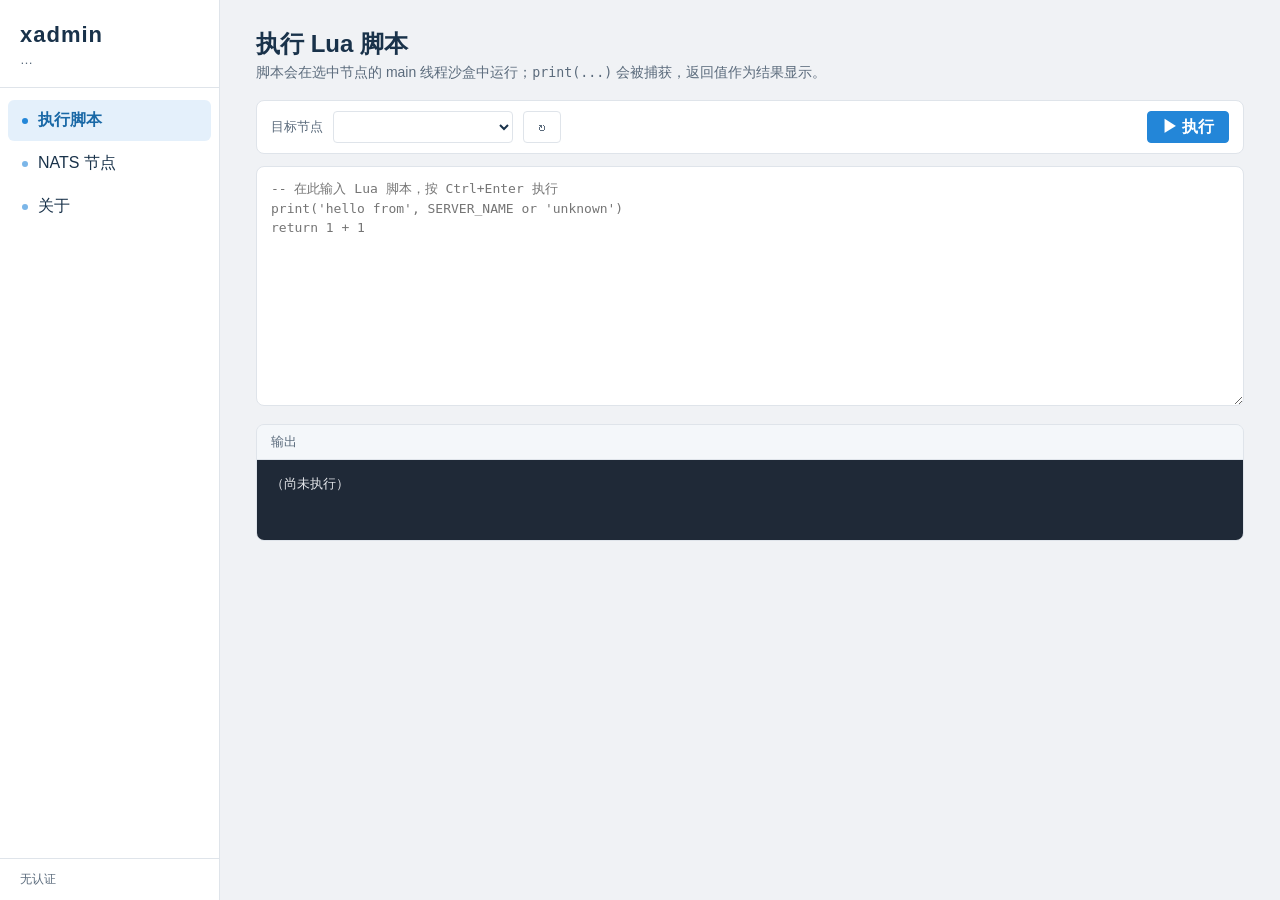
==== scripts/xadmin/static/index.html @ 1b97b303 "feat(xadmin, xpac): Add new xadmin console and migrate xpac to scripts directory - Add new xadmin ma" ====
<!doctype html>
<html lang="zh-CN">
<head>
<meta charset="utf-8" />
<meta name="viewport" content="width=device-width,initial-scale=1" />
<title>xadmin · xnet 管理控制台</title>
<link rel="stylesheet" href="app.css" />
</head>
<body>
<div class="layout">
    <aside class="sidebar">
        <div class="brand">
            <div class="brand-name">xadmin</div>
            <div class="brand-sub" id="self-name">…</div>
        </div>
        <nav class="menu">
            <button type="button" class="menu-item active" data-page="shell">
                <span class="menu-dot"></span>执行脚本
            </button>
            <button type="button" class="menu-item" data-page="peers">
                <span class="menu-dot"></span>NATS 节点
            </button>
            <button type="button" class="menu-item" data-page="about">
                <span class="menu-dot"></span>关于
            </button>
        </nav>
        <div class="sidebar-foot">
            <span id="auth-state">无认证</span>
        </div>
    </aside>

    <main class="content">
        <!-- Page: shell -->
        <section class="page" data-page="shell" hidden>
            <header class="page-head">
                <h1>执行 Lua 脚本</h1>
                <div class="page-sub">脚本会在选中节点的 main 线程沙盒中运行；<code>print(...)</code> 会被捕获，返回值作为结果显示。</div>
            </header>

            <div class="toolbar">
                <label class="toolbar-label" for="target">目标节点</label>
                <select id="target" class="toolbar-select"></select>
                <button type="button" id="refresh-peers" class="btn btn-ghost" title="刷新节点列表">↻</button>
                <span class="spacer"></span>
                <button type="button" id="run-script" class="btn btn-primary">▶ 执行</button>
            </div>

            <textarea id="script" class="script-input" spellcheck="false"
                placeholder="-- 在此输入 Lua 脚本，按 Ctrl+Enter 执行
print('hello from', SERVER_NAME or 'unknown')
return 1 + 1"></textarea>

            <div class="output">
                <div class="output-head">
                    <span>输出</span>
                    <span id="run-meta" class="output-meta"></span>
                </div>
                <pre id="output" class="output-body">（尚未执行）</pre>
            </div>
        </section>

        <!-- Page: peers -->
        <section class="page" data-page="peers" hidden>
            <header class="page-head">
                <h1>NATS 节点</h1>
                <div class="page-sub">每个 xadmin 实例每 5 秒向 NATS 广播一次 <code>xadmin_announce</code>，超过 15 秒未见即视为掉线。</div>
            </header>
            <button type="button" id="refresh-peers-2" class="btn btn-ghost">↻ 刷新</button>
            <table class="peer-table">
                <thead><tr><th>节点</th><th>角色</th><th>最近一次心跳 (ms)</th></tr></thead>
                <tbody id="peer-rows"></tbody>
            </table>
        </section>

        <!-- Page: about -->
        <section class="page" data-page="about" hidden>
            <header class="page-head">
                <h1>关于 xadmin</h1>
            </header>
            <p>xadmin 是基于 xnet2lua 的轻量管理控制台，通过 NATS 在多个 <code>SERVER_NAME</code> 进程间路由脚本执行。</p>
            <ul>
                <li>启动：<code>bin/xnet scripts/xadmin/xadmin_main.lua SERVER_NAME=xadmin1</code></li>
                <li>认证：在 <code>xnet.cfg</code> 设置 <code>XADMIN_TOKEN=…</code> 后所有 <code>/api/exec</code> 必须带 <code>X-Xadmin-Token</code> 头</li>
                <li>禁止远程执行某节点：在该进程不启用 xadmin 即可（不会注册 <code>xadmin_remote_exec</code>）</li>
            </ul>
        </section>
    </main>
</div>
<script src="app.js"></script>
</body>
</html>
---- scripts/xadmin/static/app.css ----
:root {
    color-scheme: light;
    --text: #19324a;
    --muted: #5b6b7c;
    --line: #dfe4ea;
    --band: #f4f7fa;
    --bg: #f0f2f5;
    --blue: #2386d8;
    --blue-d: #1968a6;
    --green: #24b35b;
    --red: #e94b3c;
    --orange: #d97a1a;
    --code-bg: #1f2937;
    --code-fg: #e5e7eb;
}
* { box-sizing: border-box; }
html, body { height: 100%; }
body {
    margin: 0;
    font-family: "Segoe UI", "PingFang SC", "Microsoft YaHei", Arial, sans-serif;
    background: var(--bg);
    color: var(--text);
}
code { font-family: "Cascadia Mono", "Fira Code", Consolas, monospace; font-size: 0.95em; }

.layout { display: flex; min-height: 100vh; }

/* ---- sidebar ---- */
.sidebar {
    width: 220px;
    background: #fff;
    border-right: 1px solid var(--line);
    display: flex;
    flex-direction: column;
    padding: 22px 0 12px;
}
.brand { padding: 0 20px 20px; border-bottom: 1px solid var(--line); }
.brand-name { font-size: 22px; font-weight: 700; letter-spacing: 1px; }
.brand-sub { font-size: 13px; color: var(--muted); margin-top: 4px; word-break: break-all; }
.menu { flex: 1; padding: 12px 8px; display: flex; flex-direction: column; gap: 2px; }
.menu-item {
    display: flex; align-items: center; gap: 10px;
    padding: 10px 14px;
    background: transparent; border: 0;
    color: var(--text); font: inherit; text-align: left;
    border-radius: 6px; cursor: pointer;
}
.menu-item:hover { background: var(--band); }
.menu-item.active { background: rgba(35,134,216,0.12); color: var(--blue-d); font-weight: 600; }
.menu-dot { width: 6px; height: 6px; border-radius: 50%; background: var(--blue); opacity: 0.6; }
.menu-item.active .menu-dot { opacity: 1; }
.sidebar-foot { padding: 12px 20px 0; border-top: 1px solid var(--line); font-size: 12px; color: var(--muted); }

/* ---- content ---- */
.content {
    flex: 1; padding: 28px 36px; max-width: 1200px;
}
.page-head h1 { margin: 0 0 4px; font-size: 24px; }
.page-sub { color: var(--muted); margin-bottom: 18px; font-size: 14px; }

/* ---- toolbar ---- */
.toolbar {
    display: flex; align-items: center; gap: 10px;
    background: #fff;
    padding: 10px 14px;
    border: 1px solid var(--line);
    border-radius: 8px;
    margin-bottom: 12px;
}
.toolbar-label { color: var(--muted); font-size: 13px; }
.toolbar-select {
    height: 32px; padding: 0 10px;
    border: 1px solid var(--line); border-radius: 4px; background: #fff;
    color: var(--text); min-width: 180px;
}
.spacer { flex: 1; }
.btn {
    height: 32px; padding: 0 14px;
    border-radius: 4px; border: 1px solid var(--line);
    background: #fff; color: var(--text);
    font: inherit; cursor: pointer; line-height: 30px;
}
.btn:hover { background: var(--band); }
.btn-primary { background: var(--blue); color: #fff; border-color: var(--blue); font-weight: 600; }
.btn-primary:hover { background: var(--blue-d); border-color: var(--blue-d); }
.btn-ghost { background: transparent; color: var(--muted); }

/* ---- script editor ---- */
.script-input {
    width: 100%; min-height: 240px;
    padding: 12px 14px;
    background: #fff;
    border: 1px solid var(--line); border-radius: 8px;
    font-family: "Cascadia Mono", "Fira Code", Consolas, monospace;
    font-size: 13px; line-height: 1.5;
    color: var(--text);
    resize: vertical;
}
.script-input:focus { outline: 2px solid var(--blue); outline-offset: -1px; border-color: var(--blue); }

/* ---- output ---- */
.output { margin-top: 14px; border: 1px solid var(--line); border-radius: 8px; overflow: hidden; }
.output-head {
    display: flex; justify-content: space-between; align-items: center;
    padding: 8px 14px;
    background: var(--band);
    border-bottom: 1px solid var(--line);
    font-size: 13px; color: var(--muted);
}
.output-meta { font-family: "Cascadia Mono", monospace; font-size: 12px; }
.output-meta.ok { color: var(--green); }
.output-meta.err { color: var(--red); }
.output-body {
    margin: 0; padding: 14px;
    background: var(--code-bg);
    color: var(--code-fg);
    font-family: "Cascadia Mono", "Fira Code", Consolas, monospace;
    font-size: 13px; line-height: 1.55;
    white-space: pre-wrap; word-wrap: break-word;
    min-height: 80px;
}

/* ---- peer table ---- */
.peer-table { width: 100%; border-collapse: collapse; margin-top: 12px; background: #fff; }
.peer-table th, .peer-table td {
    padding: 10px 14px; border-bottom: 1px solid var(--line); text-align: left;
}
.peer-table th { background: var(--band); font-weight: 600; color: var(--muted); }
.peer-table td.role-self { color: var(--blue); font-weight: 600; }
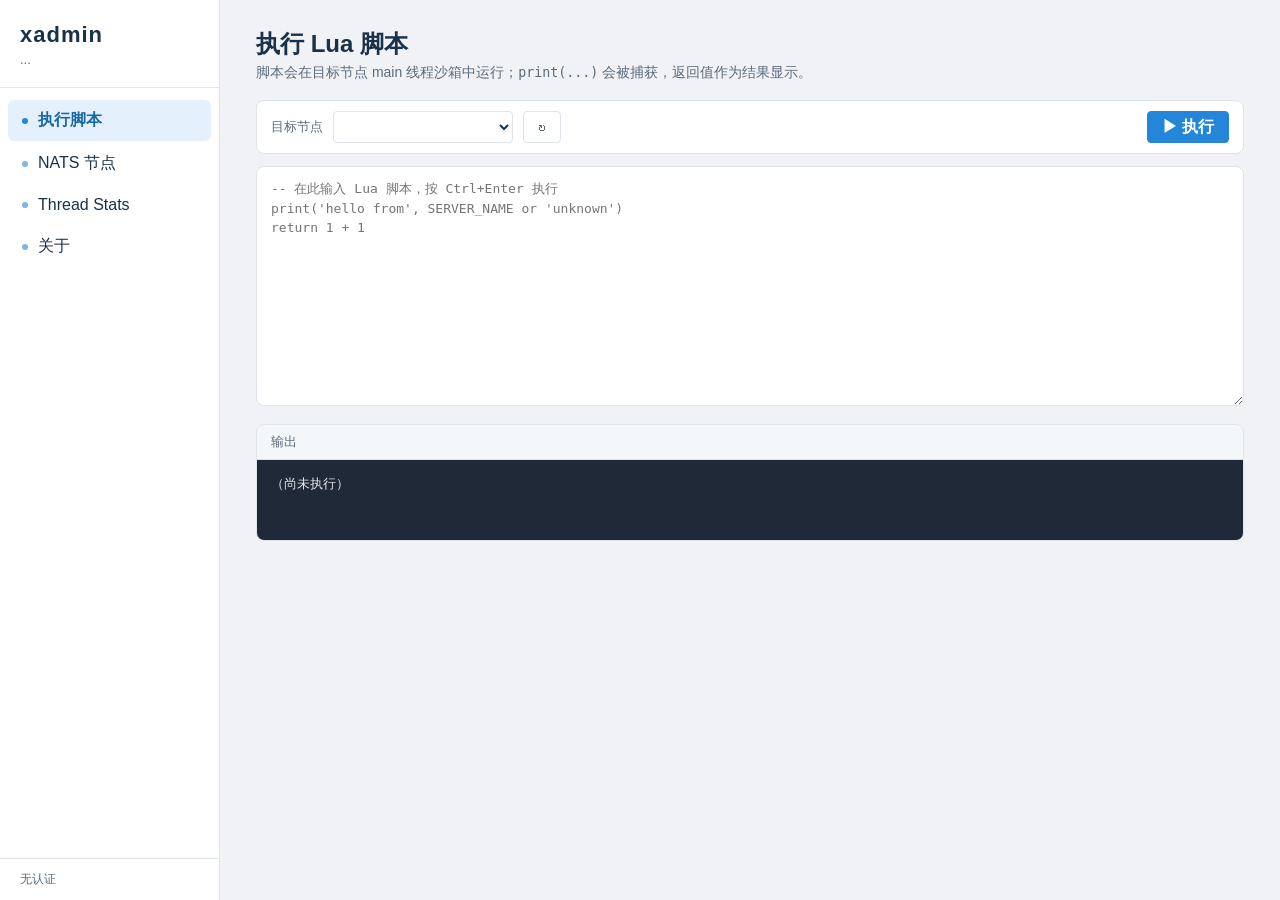
==== commit 3fc61700: "feat(xadmin,xrouter,xthread): Worker Direct RPC + Built-in run_script + Thread Statistics Panel - Al" ====
--- a/scripts/xadmin/static/index.html
+++ b/scripts/xadmin/static/index.html
@@ -11,7 +11,7 @@
     <aside class="sidebar">
         <div class="brand">
             <div class="brand-name">xadmin</div>
-            <div class="brand-sub" id="self-name">…</div>
+            <div class="brand-sub" id="self-name">...</div>
         </div>
         <nav class="menu">
             <button type="button" class="menu-item active" data-page="shell">
@@ -19,6 +19,9 @@
             </button>
             <button type="button" class="menu-item" data-page="peers">
                 <span class="menu-dot"></span>NATS 节点
+            </button>
+            <button type="button" class="menu-item" data-page="stats">
+                <span class="menu-dot"></span>Thread Stats
             </button>
             <button type="button" class="menu-item" data-page="about">
                 <span class="menu-dot"></span>关于
@@ -30,11 +33,10 @@
     </aside>
 
     <main class="content">
-        <!-- Page: shell -->
         <section class="page" data-page="shell" hidden>
             <header class="page-head">
                 <h1>执行 Lua 脚本</h1>
-                <div class="page-sub">脚本会在选中节点的 main 线程沙盒中运行；<code>print(...)</code> 会被捕获，返回值作为结果显示。</div>
+                <div class="page-sub">脚本会在目标节点 main 线程沙箱中运行；<code>print(...)</code> 会被捕获，返回值作为结果显示。</div>
             </header>
 
             <div class="toolbar">
@@ -59,7 +61,6 @@
             </div>
         </section>
 
-        <!-- Page: peers -->
         <section class="page" data-page="peers" hidden>
             <header class="page-head">
                 <h1>NATS 节点</h1>
@@ -67,12 +68,46 @@
             </header>
             <button type="button" id="refresh-peers-2" class="btn btn-ghost">↻ 刷新</button>
             <table class="peer-table">
-                <thead><tr><th>节点</th><th>角色</th><th>最近一次心跳 (ms)</th></tr></thead>
+                <thead><tr><th>节点</th><th>角色</th><th>最近一次心跳(ms)</th></tr></thead>
                 <tbody id="peer-rows"></tbody>
             </table>
         </section>
 
-        <!-- Page: about -->
+        <section class="page" data-page="stats" hidden>
+            <header class="page-head">
+                <h1>Thread Stats</h1>
+                <div class="page-sub">基于 <code>xthread.all_stats()</code> 的线程队列聚合视图。</div>
+            </header>
+            <div class="stats-toolbar">
+                <button type="button" id="refresh-stats" class="btn btn-ghost">↻ 刷新</button>
+                <span id="stats-at" class="stats-at"></span>
+            </div>
+            <div class="stats-cards">
+                <div class="stats-card">
+                    <div class="stats-k">Node</div>
+                    <div class="stats-v" id="stats-self">-</div>
+                </div>
+                <div class="stats-card">
+                    <div class="stats-k">Threads</div>
+                    <div class="stats-v" id="stats-thread-count">0</div>
+                </div>
+                <div class="stats-card">
+                    <div class="stats-k">Queue Depth Total</div>
+                    <div class="stats-v" id="stats-queue-total">0</div>
+                </div>
+                <div class="stats-card">
+                    <div class="stats-k">Queue Peak</div>
+                    <div class="stats-v" id="stats-queue-peak">0</div>
+                </div>
+            </div>
+            <table class="peer-table">
+                <thead>
+                    <tr><th>Thread ID</th><th>Name</th><th>Queue Depth</th><th>Queue Max</th></tr>
+                </thead>
+                <tbody id="stats-rows"></tbody>
+            </table>
+        </section>
+
         <section class="page" data-page="about" hidden>
             <header class="page-head">
                 <h1>关于 xadmin</h1>
@@ -80,7 +115,7 @@
             <p>xadmin 是基于 xnet2lua 的轻量管理控制台，通过 NATS 在多个 <code>SERVER_NAME</code> 进程间路由脚本执行。</p>
             <ul>
                 <li>启动：<code>bin/xnet scripts/xadmin/xadmin_main.lua SERVER_NAME=xadmin1</code></li>
-                <li>认证：在 <code>xnet.cfg</code> 设置 <code>XADMIN_TOKEN=…</code> 后所有 <code>/api/exec</code> 必须带 <code>X-Xadmin-Token</code> 头</li>
+                <li>认证：在 <code>xnet.cfg</code> 设置 <code>XADMIN_TOKEN=...</code> 后所有 <code>/api/exec</code> 必须带 <code>X-Xadmin-Token</code> 头</li>
                 <li>禁止远程执行某节点：在该进程不启用 xadmin 即可（不会注册 <code>xadmin_remote_exec</code>）</li>
             </ul>
         </section>
--- a/scripts/xadmin/static/app.css
+++ b/scripts/xadmin/static/app.css
@@ -127,3 +127,45 @@
 }
 .peer-table th { background: var(--band); font-weight: 600; color: var(--muted); }
 .peer-table td.role-self { color: var(--blue); font-weight: 600; }
+
+/* ---- stats panel ---- */
+.stats-toolbar {
+    display: flex;
+    align-items: center;
+    gap: 10px;
+    margin-bottom: 10px;
+}
+.stats-at {
+    color: var(--muted);
+    font-size: 12px;
+}
+.stats-cards {
+    display: grid;
+    grid-template-columns: repeat(4, minmax(140px, 1fr));
+    gap: 10px;
+    margin-bottom: 12px;
+}
+.stats-card {
+    background: #fff;
+    border: 1px solid var(--line);
+    border-radius: 8px;
+    padding: 10px 12px;
+}
+.stats-k {
+    color: var(--muted);
+    font-size: 12px;
+    margin-bottom: 4px;
+}
+.stats-v {
+    font-size: 20px;
+    line-height: 1.2;
+    font-weight: 700;
+    color: var(--text);
+    word-break: break-all;
+}
+
+@media (max-width: 960px) {
+    .stats-cards {
+        grid-template-columns: repeat(2, minmax(140px, 1fr));
+    }
+}
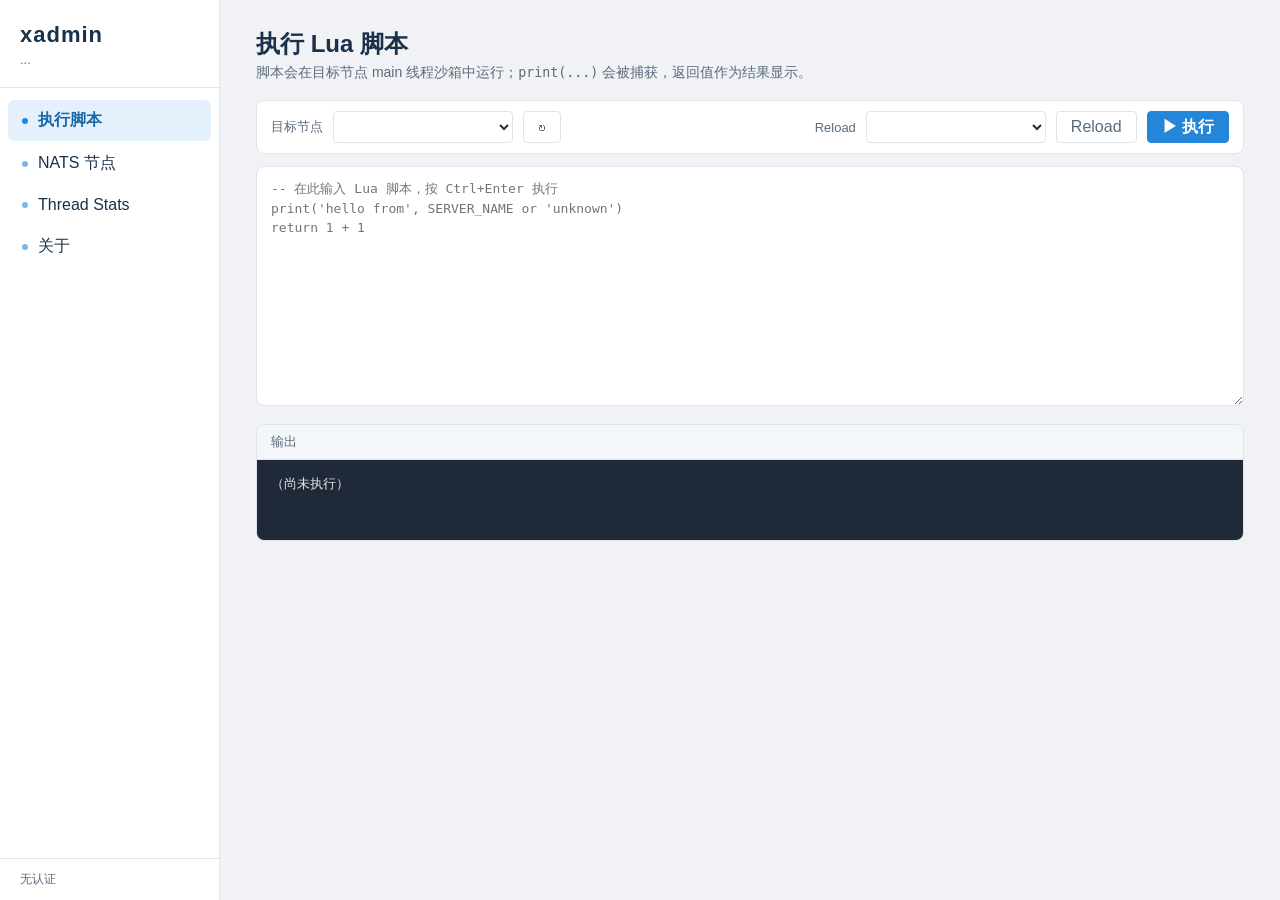
==== commit 34883b5b: "feat(reload,xnats,xadmin): cross-process hot-reload via NATS RPC Add an end-to-end hot-reload protoc" ====
--- a/scripts/xadmin/static/index.html
+++ b/scripts/xadmin/static/index.html
@@ -44,6 +44,9 @@
                 <select id="target" class="toolbar-select"></select>
                 <button type="button" id="refresh-peers" class="btn btn-ghost" title="刷新节点列表">↻</button>
                 <span class="spacer"></span>
+                <label class="toolbar-label" for="reload-target">Reload</label>
+                <select id="reload-target" class="toolbar-select"></select>
+                <button type="button" id="reload-process" class="btn btn-ghost">Reload</button>
                 <button type="button" id="run-script" class="btn btn-primary">▶ 执行</button>
             </div>
 
--- a/scripts/xadmin/static/app.css
+++ b/scripts/xadmin/static/app.css
@@ -60,7 +60,7 @@
 
 /* ---- toolbar ---- */
 .toolbar {
-    display: flex; align-items: center; gap: 10px;
+    display: flex; align-items: center; gap: 10px; flex-wrap: wrap;
     background: #fff;
     padding: 10px 14px;
     border: 1px solid var(--line);
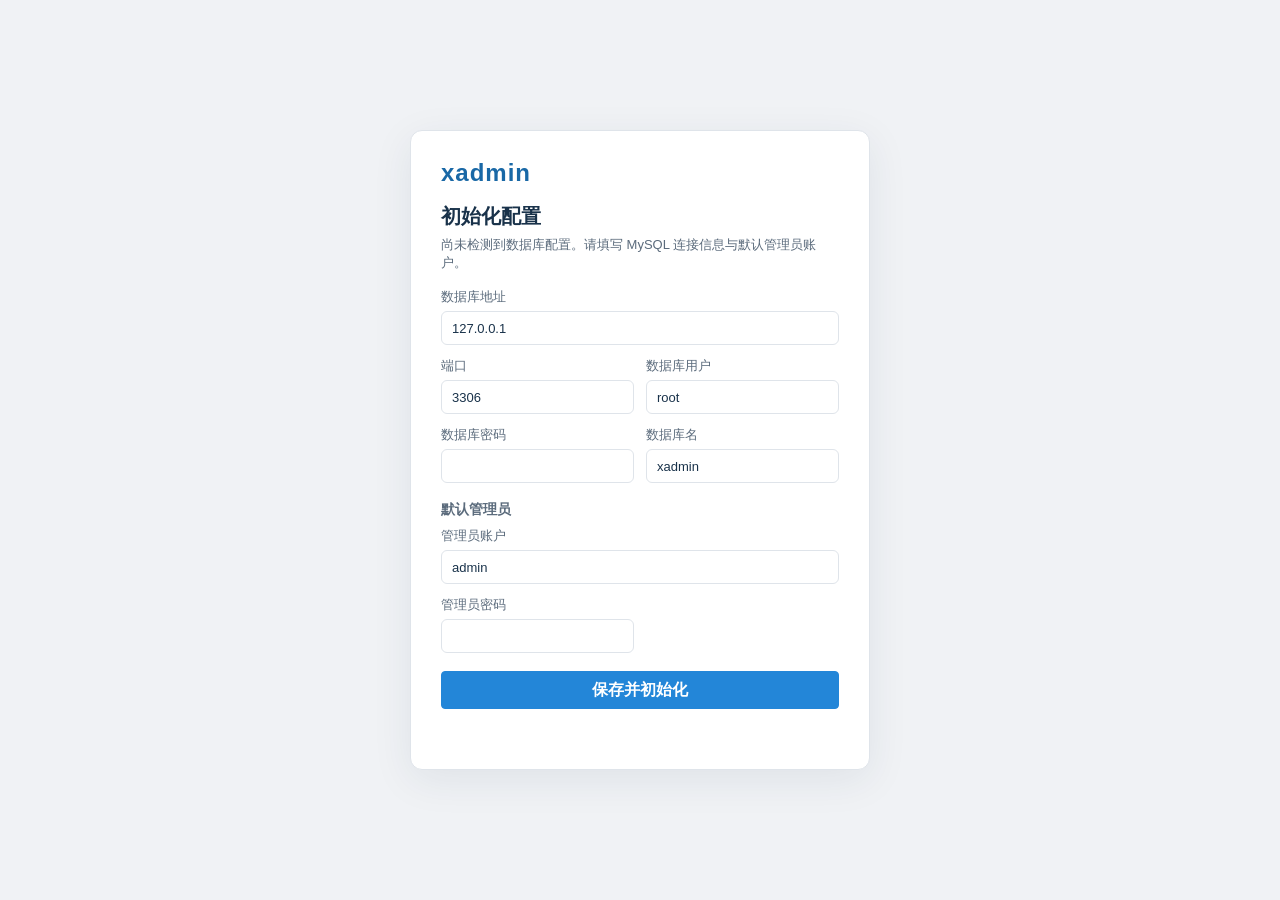
==== commit 76a2133c: "feat(xadmin): account login, DB setup, cfg overrides & master token   Add account management to the " ====
--- a/scripts/xadmin/static/index.html
+++ b/scripts/xadmin/static/index.html
@@ -7,7 +7,47 @@
 <link rel="stylesheet" href="app.css" />
 </head>
 <body>
-<div class="layout">
+<div class="auth-gate" id="auth-gate" hidden>
+    <div class="auth-card">
+        <div class="auth-brand">xadmin</div>
+
+        <!-- 首次配置：数据库 + 默认管理员 -->
+        <form class="auth-view" id="setup-view" hidden autocomplete="off">
+            <h2>初始化配置</h2>
+            <p class="auth-sub" id="setup-sub">尚未检测到数据库配置。请填写 MySQL 连接信息与默认管理员账户。</p>
+            <div id="su-db-fields">
+                <div class="auth-grid">
+                    <label>数据库地址<input type="text" id="su-host" value="127.0.0.1" /></label>
+                    <label>端口<input type="text" id="su-port" value="3306" /></label>
+                    <label>数据库用户<input type="text" id="su-user" value="root" /></label>
+                    <label>数据库密码<input type="password" id="su-password" /></label>
+                    <label>数据库名<input type="text" id="su-database" value="xadmin" /></label>
+                </div>
+            </div>
+            <h3 class="auth-section">默认管理员</h3>
+            <div class="auth-grid">
+                <label>管理员账户<input type="text" id="su-admin-user" value="admin" /></label>
+                <label>管理员密码<input type="password" id="su-admin-pass" /></label>
+            </div>
+            <button type="submit" class="btn btn-primary auth-submit">保存并初始化</button>
+            <div class="auth-msg" id="setup-msg"></div>
+        </form>
+
+        <!-- 登录 -->
+        <form class="auth-view" id="login-view" hidden autocomplete="off">
+            <h2>登录 xadmin</h2>
+            <p class="auth-sub">请输入管理员账户与密码。</p>
+            <div class="auth-grid">
+                <label>账户<input type="text" id="li-user" /></label>
+                <label>密码<input type="password" id="li-password" /></label>
+            </div>
+            <button type="submit" class="btn btn-primary auth-submit">登录</button>
+            <div class="auth-msg" id="login-msg"></div>
+        </form>
+    </div>
+</div>
+
+<div class="layout" id="console" hidden>
     <aside class="sidebar">
         <div class="brand">
             <div class="brand-name">xadmin</div>
@@ -29,6 +69,10 @@
         </nav>
         <div class="sidebar-foot">
             <span id="auth-state">无认证</span>
+            <div class="sidebar-user">
+                <span id="current-user"></span>
+                <button type="button" id="logout-btn" class="btn btn-ghost btn-sm" hidden>退出登录</button>
+            </div>
         </div>
     </aside>
 
@@ -118,8 +162,10 @@
             <p>xadmin 是基于 xnet2lua 的轻量管理控制台，通过 NATS 在多个 <code>SERVER_NAME</code> 进程间路由脚本执行。</p>
             <ul>
                 <li>启动：<code>bin/xnet scripts/xadmin/xadmin_main.lua SERVER_NAME=xadmin1</code></li>
-                <li>认证：在 <code>xnet.cfg</code> 设置 <code>XADMIN_TOKEN=...</code> 后所有 <code>/api/exec</code> 必须带 <code>X-Xadmin-Token</code> 头</li>
-                <li>禁止远程执行某节点：在该进程不启用 xadmin 即可（不会注册 <code>xadmin_remote_exec</code>）</li>
+                <li>账户登录：首次打开自动进入初始化页，配置 MySQL 连接与默认管理员；之后所有接口需登录会话。</li>
+                <li>数据库配置保存在 <code>xadmin_db.json</code>（可用 <code>XADMIN_DATA_FILE</code> 覆盖路径），账户与会话存于 MySQL。</li>
+                <li>也可在 <code>xnet.cfg</code> 用 <code>XADMIN_DB_HOST/PORT/USER/PASSWORD/DATABASE</code> 预置连接；有值即覆盖 JSON（按字段），五项齐全时初始化页只需设管理员账户。</li>
+                <li>兼容旧版 <code>XADMIN_TOKEN</code>：设置后也可用 <code>X-Xadmin-Token</code> 头免登录调用接口。</li>
             </ul>
         </section>
     </main>
--- a/scripts/xadmin/static/app.css
+++ b/scripts/xadmin/static/app.css
@@ -169,3 +169,46 @@
         grid-template-columns: repeat(2, minmax(140px, 1fr));
     }
 }
+
+/* ---- auth gate (setup / login) ---- */
+.auth-gate {
+    position: fixed; inset: 0;
+    display: flex; align-items: center; justify-content: center;
+    background: var(--bg);
+    padding: 24px;
+    z-index: 100;
+}
+.auth-card {
+    width: 100%; max-width: 460px;
+    background: #fff;
+    border: 1px solid var(--line);
+    border-radius: 12px;
+    padding: 28px 30px 30px;
+    box-shadow: 0 10px 40px rgba(25, 50, 74, 0.08);
+}
+.auth-brand {
+    font-size: 24px; font-weight: 700; letter-spacing: 1px;
+    color: var(--blue-d); margin-bottom: 16px;
+}
+.auth-view h2 { margin: 0 0 6px; font-size: 20px; }
+.auth-view h3.auth-section { margin: 18px 0 8px; font-size: 14px; color: var(--muted); }
+.auth-sub { color: var(--muted); font-size: 13px; margin: 0 0 16px; }
+.auth-grid { display: grid; grid-template-columns: 1fr 1fr; gap: 12px; }
+.auth-grid label {
+    display: flex; flex-direction: column; gap: 5px;
+    font-size: 13px; color: var(--muted);
+}
+.auth-grid label:first-child { grid-column: 1 / -1; }
+.auth-grid input {
+    height: 34px; padding: 0 10px;
+    border: 1px solid var(--line); border-radius: 6px;
+    background: #fff; color: var(--text); font: inherit;
+}
+.auth-grid input:focus { outline: 2px solid var(--blue); outline-offset: -1px; border-color: var(--blue); }
+.auth-submit { width: 100%; height: 38px; margin-top: 18px; }
+.auth-msg { margin-top: 12px; font-size: 13px; min-height: 18px; }
+.auth-msg.err { color: var(--red); }
+.auth-msg.ok { color: var(--green); }
+
+.sidebar-user { margin-top: 8px; display: flex; align-items: center; justify-content: space-between; gap: 8px; }
+.btn-sm { height: 26px; padding: 0 10px; line-height: 24px; font-size: 12px; }
